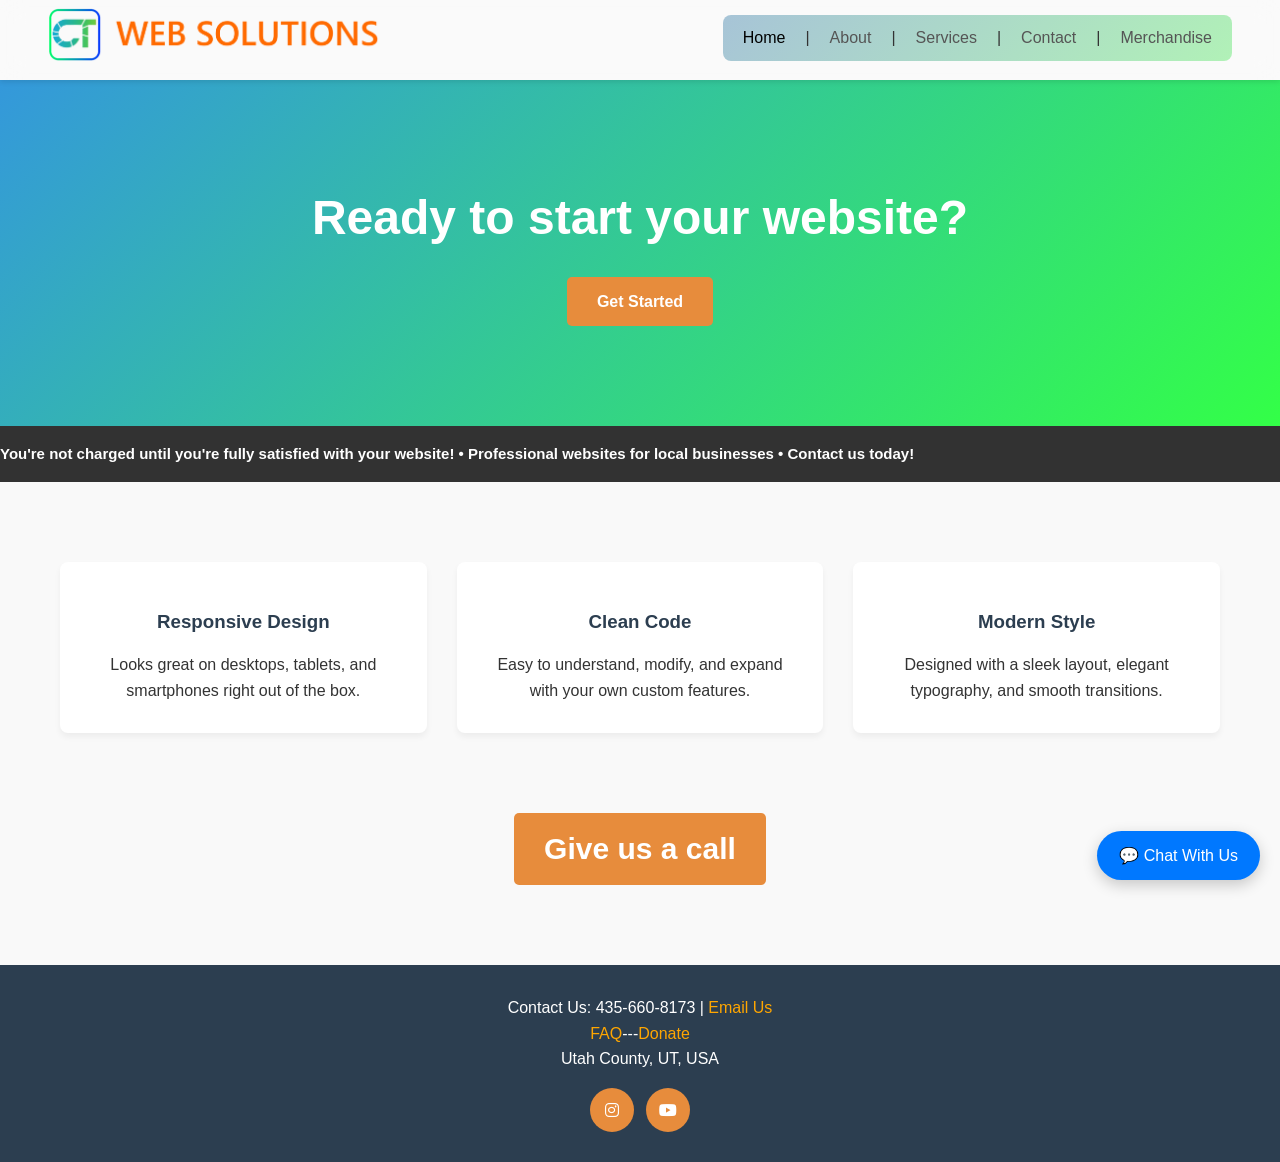
==== index.html @ a3014cbb "Update index.html" ====
<!DOCTYPE html>
<html lang="en">
<head>
    <meta charset="UTF-8">
    <meta name="viewport" content="width=device-width, initial-scale=1.0">
    <title>Home - Cataldo-Turner Web Solutions</title>
    <link rel="stylesheet" href="style.css">
    <link rel="stylesheet" href="https://cdnjs.cloudflare.com/ajax/libs/font-awesome/6.5.2/css/all.min.css" integrity="sha512-..." crossorigin="anonymous" referrerpolicy="no-referrer">
    <link rel="icon" type="image/x-icon" href="/ctwebsolutions/favicon.ico">
    <link rel="apple-touch-icon" sizes="180x180" href="/ctwebsolutions/apple-touch-icon.png">
    <link rel="icon" type="image/png" sizes="32x32" href="/ctwebsolutions/favicon-32x32.png">
    <link rel="icon" type="image/png" sizes="16x16" href="/ctwebsolutions/favicon-16x16.png">
    <link rel="manifest" href="/ctwebsolutions/site.webmanifest">
</head>
<body>

    <header>
        <div class="nav-container">
            <a href="index.html"><img src="logo.png" alt="logo" width="50%"></a>

            <button class="hamburger" id="hamburger">☰</button>

            <ul class="nav-links">
                <li><a href="#" class="active">Home</a></li> | 
                <li><a href="about.html">About</a></li> | 
                <li><a href="services.html">Services</a></li> | 
                <li><a href="contact.html">Contact</a></li> | 
                <li><a href="merchandise.html">Merchandise</a></li>
            </ul>
        </div>

    </header>

    <section class="hero">
        <div class="hero-content">
            <h1>Ready to start your website?</h1>
            <a href="services.html" class="btn">Get Started</a>
        </div>
    </section>

    <div class="announcement-banner">
    <div class="announcement-text">
        You're not charged until you're fully satisfied with your website! • Professional websites for local businesses • Contact us today!
    </div>
</div>

    <section class="features">
        <div class="features-grid">
            <div class="feature-card">
                <h3>Responsive Design</h3>
                <p>Looks great on desktops, tablets, and smartphones right out of the box.</p>
            </div>
            <div class="feature-card">
                <h3>Clean Code</h3>
                <p>Easy to understand, modify, and expand with your own custom features.</p>
            </div>
            <div class="feature-card">
                <h3>Modern Style</h3>
                <p>Designed with a sleek layout, elegant typography, and smooth transitions.</p>
            </div>
        </div>
    </section>

    <!-- Chat Button -->
<button id="chatButton">
    💬 Chat With Us
</button>

<!-- Chat Window -->
<div id="chatWindow" class="hidden">
    <div class="chat-header">
        <span>Website Chat</span>
        <button id="closeChat">&times;</button>
    </div>

    <div class="chat-body">
        <p>Hello! 👋 How can we help you today?</p>
    </div>

    <div class="chat-footer">
        <input type="text" id="chatInput" placeholder="Type a message...">
        <button id="sendMessage">Send</button>
    </div>
</div>

        <div class="contactUs">
            <a href="contact.html" class="btn">Give us a call</a>
        </div>

    <footer>
        <p>Contact Us: 435-660-8173 | <a href="mailto:cataldo.turner.websolutions@gmail.com">Email Us</a></p> 
        <a href="faq.html">FAQ</a>---<a href="https://www.venmo.com/u/ct-websolutions">Donate</a>
        <p>Utah County, UT, USA</p>

        <div class="social">
            <a class="social-btn" href="https://www.instagram.com/cataldo.turner.websolutions/" target="_blank" rel="noopener noreferrer" aria-label="Visit our Instagram"><i class="fab fa-instagram"></i></a>
            <a class="social-btn" href="https://www.youtube.com/@ct-web-solutions" target="_blank" rel="noopener noreferrer" aria-label="Visit our YouTube"><i class="fab fa-youtube"></i></a>
        </div>
    </footer>

    <script src="script.js"></script>
</body>
</html>
---- style.css ----
/* Reset and Base Styles */
        * {
            margin: 0;
            padding: 0;
            box-sizing: border-box;
            font-family: 'Segoe UI', Tahoma, Geneva, Verdana, sans-serif;
        }

        body {
            color: #333;
            line-height: 1.6;
            background-color: #f9f9f9;
        }

        /* Navigation Bar */
        header {
            background-color: #fff;
            box-shadow: 0 2px 5px rgba(0,0,0,0.1);
            position: sticky;
            top: 0;
            z-index: 100;
            left: 0;
            width: 100%;
            height: 80px;
            background: rgba(255, 255, 255, 0.15);
    backdrop-filter: blur(12px);
    -webkit-backdrop-filter: blur(12px);
        }

        header.dark-mode {
            background-color: #333;
            box-shadow: 0 2px 5px rgba(0,0,0,0.1);
            position: sticky;
            top: 0;
            z-index: 100;
        }

        .nav-container {
            display: flex;
            justify-content: space-between;
            align-items: center;
            max-width: 1200px;
            margin: 0 auto;
            padding: 8px;
        }

        .logo {
            font-size: 24px;
            font-weight: bold;
            color: #2c3e50;
            text-decoration: none;
        }

        .nav-links {
            list-style: none;
            display: flex;
            gap: 20px;
            background-image: linear-gradient(135deg, #a7c4d7, #b1f1b7);
            border-radius: 8px;
            padding: 10px 20px;
        }

        .nav-links a {
            text-decoration: none;
            color: #555;
            font-weight: 500;
            transition: color 0.3s;
        }

        .nav-links a:hover {
            color: #ff8b07;
        }

        /* Hero Section */
        .hero {
            background: linear-gradient(135deg, #3498db, #33ff47);
            color: #fff;
            padding: 100px 20px;
            text-align: center;
            text-align: center;
        }

        .hero-content {
            max-width: 800px;
            margin: 0 auto;
            text-align: center;
        }

        .hero h1 {
            font-size: 48px;
            margin-bottom: 20px;
            text-align: center;
        }

        .hero p {
            font-size: 20px;
            margin-bottom: 30px;
            opacity: 0.9;
            text-align: center;
        }

        .btn {
            display: inline-block;
            background-color: #e78c3c;
            color: #fff;
            padding: 12px 30px;
            text-decoration: none;
            border-radius: 5px;
            font-weight: bold;
            transition: background 0.3s;
            border: none;
            cursor: pointer;
        }

        .btn.dark-mode {
            display: inline-block;
            background-color: #e78c3c;
            color: #2b2b2b;
            padding: 12px 30px;
            text-decoration: none;
            border-radius: 5px;
            font-weight: bold;
            transition: background 0.3s;
        }

        .btn:hover {
            background-color: #ca6a0a;
        }

        /* Features Section */
        .features {
            max-width: 1200px;
            margin: 80px auto;
            padding: 0 20px;
        }

        .features-grid {
            display: grid;
            grid-template-columns: repeat(auto-fit, minmax(300px, 1fr));
            gap: 30px;
        }

        .feature-card {
            background: #fff;
            padding: 30px;
            border-radius: 8px;
            box-shadow: 0 4px 6px rgba(0,0,0,0.05);
            text-align: center;
            transition: transform 0.3s;
        }

        .feature-card:hover {
            transform: translateY(-5px);
        }

        .feature-card h3 {
            margin: 15px 0;
            color: #2c3e50;
        }

        /* Footer */
        footer {
            background-color: #2c3e50;
            color: #fff;
            text-align: center;
            padding: 30px 20px;
            margin-top: 80px;
        }

        .social {
            display: flex;
            justify-content: center;
            gap: 12px;
            margin-top: 16px;
        }

        .social-btn {
            display: inline-flex;
            align-items: center;
            justify-content: center;
            width: 44px;
            height: 44px;
            border-radius: 50%;
            background: #e78c3c;
            color: #fff;
            text-decoration: none;
            transition: transform 0.2s ease, background 0.2s ease;
        }

        .social-btn:hover {
            background: #ca6a0a;
            transform: translateY(-2px);
        }

        /* Services Page */
        .services-hero {
            padding: 120px 20px;
        }

        .services-hero h1 {
            font-size: 52px;
        }

        .services-intro {
            max-width: 1000px;
            margin: 80px auto;
            padding: 0 20px;
        }

        .intro-container {
            background: #fff;
            padding: 40px;
            border-radius: 8px;
            box-shadow: 0 4px 6px rgba(0,0,0,0.05);
            text-align: center;
        }

        .intro-container h2 {
            color: #2c3e50;
            margin-bottom: 20px;
            font-size: 36px;
        }

        .intro-container p {
            font-size: 18px;
            color: #555;
            line-height: 1.8;
        }

        /* Benefits Section */
        .benefits {
            max-width: 1200px;
            margin: 80px auto;
            padding: 0 20px;
        }

        .benefits h2 {
            text-align: center;
            color: #2c3e50;
            font-size: 36px;
            margin-bottom: 50px;
        }

        .benefits-grid {
            display: grid;
            grid-template-columns: repeat(auto-fit, minmax(300px, 1fr));
            gap: 30px;
        }

        .benefit-card {
            background: #fff;
            padding: 40px 30px;
            border-radius: 8px;
            box-shadow: 0 4px 6px rgba(0,0,0,0.05);
            text-align: center;
            transition: transform 0.3s, box-shadow 0.3s;
        }

        .benefit-card:hover {
            transform: translateY(-8px);
            box-shadow: 0 8px 12px rgba(0,0,0,0.1);
        }

        .benefit-icon {
            font-size: 48px;
            margin-bottom: 15px;
        }

        .benefit-card h3 {
            color: #2c3e50;
            margin: 15px 0;
            font-size: 20px;
        }

        .benefit-card p {
            color: #666;
            font-size: 15px;
        }

        /* Service Packages Section */
        .service-packages {
            max-width: 1300px;
            margin: 80px auto;
            padding: 0 20px;
        }

        .service-packages h2 {
            text-align: center;
            color: #2c3e50;
            font-size: 36px;
            margin-bottom: 15px;
        }

        .section-subtitle {
            text-align: center;
            color: #888;
            font-size: 18px;
            margin-bottom: 50px;
        }

        .packages-grid {
            display: grid;
            grid-template-columns: repeat(auto-fit, minmax(300px, 1fr));
            gap: 30px;
            margin-bottom: 60px;
        }

        .package-card {
            background: #fff;
            border-radius: 8px;
            box-shadow: 0 4px 6px rgba(0,0,0,0.05);
            overflow: hidden;
            transition: transform 0.3s, box-shadow 0.3s;
            display: flex;
            flex-direction: column;
        }

        .package-card:hover {
            transform: translateY(-5px);
            box-shadow: 0 12px 20px rgba(0,0,0,0.15);
        }

        .package-card.featured {
            border: 3px solid #3498db;
            transform: scale(1.02);
        }

        .package-card.featured:hover {
            transform: scale(1.02) translateY(-5px);
        }

        .package-header {
            padding: 30px 20px;
            color: #fff;
            text-align: center;
            position: relative;
        }

        /* Why Choose Us Section */
        .why-choose-us {
            max-width: 1200px;
            margin: 80px auto;
            padding: 0 20px;
        }

        .why-choose-us h2 {
            text-align: center;
            color: #2c3e50;
            font-size: 36px;
            margin-bottom: 50px;
        }

        .reasons-grid {
            display: grid;
            grid-template-columns: repeat(auto-fit, minmax(250px, 1fr));
            gap: 30px;
        }

        .reason {
            background: #fff;
            padding: 30px;
            border-radius: 8px;
            box-shadow: 0 4px 6px rgba(0,0,0,0.05);
            border-left: 4px solid #3498db;
        }

        .reason h4 {
            color: #2c3e50;
            margin-bottom: 10px;
            font-size: 20px;
        }

        .reason p {
            color: #666;
            line-height: 1.6;
        }

        /* CTA Section */
        .cta-section {
            background: linear-gradient(135deg, #3498db, #2c3e50);
            color: #fff;
            text-align: center;
            padding: 80px 20px;
            margin: 80px 0;
        }

        .cta-section h2 {
            font-size: 40px;
            margin-bottom: 20px;
        }

        .cta-section p {
            font-size: 20px;
            margin-bottom: 30px;
            opacity: 0.9;
        }

        .btn-large {
            padding: 16px 40px;
            font-size: 16px;
            background-color: #e78c3c;
        }

        .btn-large:hover {
            background-color: #e78c3c;
        }

        /* Form Styling for Contact Page */
        main {
            min-height: 60vh;
        }

        .about-section {
            max-width: 900px;
            margin: 60px auto;
            padding: 0 20px;
        }

        .about-section h2 {
            color: #2c3e50;
            font-size: 32px;
            margin: 30px 0 20px 0;
        }

        .about-section h3 {
            color: #2c3e50;
            font-size: 22px;
            margin: 25px 0 15px 0;
        }

        .about-section p {
            font-size: 16px;
            color: #555;
            line-height: 1.8;
            margin-bottom: 15px;
        }

        .about-section ul {
            margin: 20px 0 20px 20px;
            font-size: 16px;
            color: #555;
        }

        .about-section li {
            margin: 10px 0;
            list-style-type: disc;
        }

        .contact-container {
            max-width: 600px;
            margin: 60px auto;
            padding: 0 20px;
            background: #fff;
            padding: 40px;
            border-radius: 8px;
            box-shadow: 0 4px 6px rgba(0,0,0,0.05);
        }

        .contact-container h2 {
            color: #2c3e50;
            font-size: 32px;
            margin-bottom: 20px;
        }

        .contact-container p {
            color: #666;
            margin-bottom: 30px;
            font-size: 16px;
        }

        .form-group {
            margin-bottom: 20px;
        }

        .form-group label {
            display: block;
            margin-bottom: 8px;
            color: #2c3e50;
            font-weight: 600;
        }

        .form-group input,
        .form-group textarea {
            width: 100%;
            padding: 10px 12px;
            border: 1px solid #ddd;
            border-radius: 4px;
            font-size: 15px;
            font-family: inherit;
            transition: border-color 0.3s;
        }

        .form-group input:focus,
        .form-group textarea:focus {
            outline: none;
            border-color: #3498db;
            box-shadow: 0 0 5px rgba(52, 152, 219, 0.3);
        }

        .contact-container button {
            width: 100%;
            padding: 12px;
            background-color: #ff7e39;
            color: #fff;
            border: none;
            border-radius: 5px;
            font-size: 16px;
            font-weight: bold;
            cursor: pointer;
            transition: background 0.3s;
        }

        .contact-container button:hover {
            background-color: #ff823e;
        }

img.about-image {
    float: left;
    margin-right: 20px;
    max-width: 100%;
    height: auto;
    border-radius: 9px;
    border: 2.5px solid transparent;
    background: linear-gradient(white, white) padding-box,
                linear-gradient(to right, rgb(0, 255, 106), rgb(0, 51, 255)) border-box;
}

.sam {
    border-radius: 9px;
    border: 2.5px solid transparent;
    background: linear-gradient(white, white) padding-box,
                linear-gradient(to right, rgb(0, 255, 106), rgb(0, 51, 255)) border-box;
    padding: 8px;
}

.caeden {
    border-radius: 9px;
    border: 2.5px solid transparent;
    background: linear-gradient(white, white) padding-box,
                linear-gradient(to right, rgb(0, 255, 106), rgb(0, 51, 255)) border-box;
    padding: 8px;
}

a {
    color: #ffa600;
    text-decoration: none;
}

/* Smooth transitions */
body,
nav,
header,
section,
footer,
button,
.card {
    transition: background-color 0.4s ease,
                color 0.4s ease,
                border-color 0.4s ease;
}

/* Dark Mode */
body.dark-mode {
    background-color: #1e1e1e;
    color: #f5f5f5;
}

body.dark-mode button {
    background-color: #2d8cff;
}

a.active {
    color: #000000;
}

.contactUs {
    text-align: center;
    margin: 60px 0;
    font-size: 30px;
}

.announcement-banner {
    background: #323232;
    color: white;
    overflow: hidden;
    white-space: nowrap;
    padding: 15px 0;
    width: 100%;
}

.announcement-text {
    display: inline-block;
    animation: scroll-banner 36s linear infinite;
    font-weight: bold;
    font-size: 15px;
}

@keyframes scroll-banner {
    from {
        transform: translateX(0);
    }

    to {
        transform: translateX(-100%);
    }
}

.announcement-text:hover {
    animation-play-state: paused;
}

/* MOBILE IMPROVEMENTS */
@media (max-width: 768px) {

    /* Make the logo scale down */
    .nav-container img {
        width: 220px;
        max-width: 90%;
        height: auto;
    }

    /* Remove the | separators on mobile */
    .nav-links li {
        width: 100%;
    }

    /* Smaller hero text */
    .hero h1,
    .services-hero h1 {
        font-size: 2rem;
    }

    .hero p,
    .services-hero p {
        font-size: 1rem;
    }

    /* Better spacing */
    .features,
    .benefits,
    .why-choose-us,
    .about-section,
    .contact-container {
        margin: 40px auto;
    }

    /* About page image */
    .about-image {
        float: none !important;
        display: block;
        width: 100%;
        margin: 0 auto 20px auto;
    }

    /* Fix announcement banner text */
    .announcement-text {
        font-size: 14px;
        animation-duration: 25s;
    }

    /* Buttons fit on small screens */
    .btn,
    .btn-large {
        width: 100%;
        max-width: 300px;
        text-align: center;
    }

    /* Contact form padding */
    .contact-container {
        padding: 25px;
    }
}

/* Hamburger Button */
.hamburger {
    display: none;
    font-size: 30px;
    background: none;
    border: none;
    color: #333;
    cursor: pointer;
}

/* Mobile Styles */
@media (max-width: 768px) {

    .nav-container {
        flex-direction: row;
        justify-content: space-between;
        align-items: center;
        position: relative;
    }

    .nav-container img {
        width: 200px;
        height: auto;
    }

    .hamburger {
        display: block;
    }

    .nav-links {
        display: none;
        flex-direction: column;

        position: absolute;
        top: 100%;
        left: 0;

        width: 100%;

        background: white;

        padding: 20px;
        gap: 15px;

        box-shadow: 0 5px 10px rgba(0,0,0,0.1);
    }

    .nav-links.active {
        display: flex;
    }

    .nav-links li {
        text-align: center;
        list-style: none;
    }
}

.page-header {
    text-align: center;
    padding: 100px 20px 50px;
}

.page-header h1 {
    font-size: 3rem;
    margin-bottom: 10px;
}

.page-header p {
    color: #777;
    font-size: 1.1rem;
}

.faq-container {
    max-width: 900px;
    margin: 0 auto 80px;
    padding: 0 20px;
}

.faq-item {
    background: var(--card-color, #fff);
    border-radius: 12px;
    margin-bottom: 15px;
    overflow: hidden;
    box-shadow: 0 4px 12px rgba(0,0,0,0.08);
}

.faq-question {
    width: 100%;
    background: transparent;
    border: none;
    padding: 22px;
    font-size: 18px;
    font-weight: 600;
    text-align: left;
    cursor: pointer;
    display: flex;
    justify-content: space-between;
    align-items: center;
}

.faq-question span {
    font-size: 24px;
}

.faq-answer {
    max-height: 0;
    overflow: hidden;
    transition: max-height 0.35s ease;
}

.faq-answer.active {
    max-height: 200px;
}

.faq-answer p {
    padding: 0 22px 22px;
    line-height: 1.6;
    color: #666;
}

/* Chat Button */
#chatButton {
    position: fixed;
    bottom: 20px;
    right: 20px;
    background: #0078ff;
    color: white;
    border: none;
    padding: 15px 22px;
    border-radius: 50px;
    cursor: pointer;
    font-size: 16px;
    box-shadow: 0 5px 15px rgba(0,0,0,.2);
    transition: .3s;
    z-index: 999;
}

#chatButton:hover {
    background: #005fcc;
    transform: scale(1.05);
}

/* Chat Window */
#chatWindow {
    position: fixed;
    bottom: 90px;
    right: 20px;
    width: 320px;
    height: 420px;
    background: white;
    border-radius: 15px;
    box-shadow: 0 10px 30px rgba(0,0,0,.25);
    display: flex;
    flex-direction: column;
    overflow: hidden;
    z-index: 999;
}

.hidden {
    display: none !important;
}

.chat-header {
    background: #0078ff;
    color: white;
    padding: 15px;
    display: flex;
    justify-content: space-between;
    align-items: center;
    font-weight: bold;
}

.chat-header button {
    background: none;
    border: none;
    color: white;
    font-size: 22px;
    cursor: pointer;
}

.chat-body {
    flex: 1;
    padding: 15px;
    overflow-y: auto;
    background: #f7f7f7;
}

.chat-footer {
    display: flex;
    border-top: 1px solid #ddd;
}

.chat-footer input {
    flex: 1;
    padding: 12px;
    border: none;
    outline: none;
}

.chat-footer button {
    border: none;
    background: #0078ff;
    color: white;
    padding: 12px 16px;
    cursor: pointer;
}

#navToggle {
    display: none;
}

#navToggle ~ label {
    cursor: pointer;
    font-size: xx-large;
    transform: translateY(-35%);
}

#navToggle ~ ul {
    display: flex;
    flex-direction: column;
    padding: 0px;
    max-height: 0;
    overflow: hidden;
    transition: max-height 0.4s;
}

#navToggle ~ ul a {
    background-color: #333333;
    padding: 16px;
}

#navToggle ~ ul a:hover {
    background-color: #555555;
}

#navToggle:checked ~ ul {
    max-height: 350px;
}

.nav-menu {
    display: flex;
    flex-direction: column;
    align-items: self-end;
}
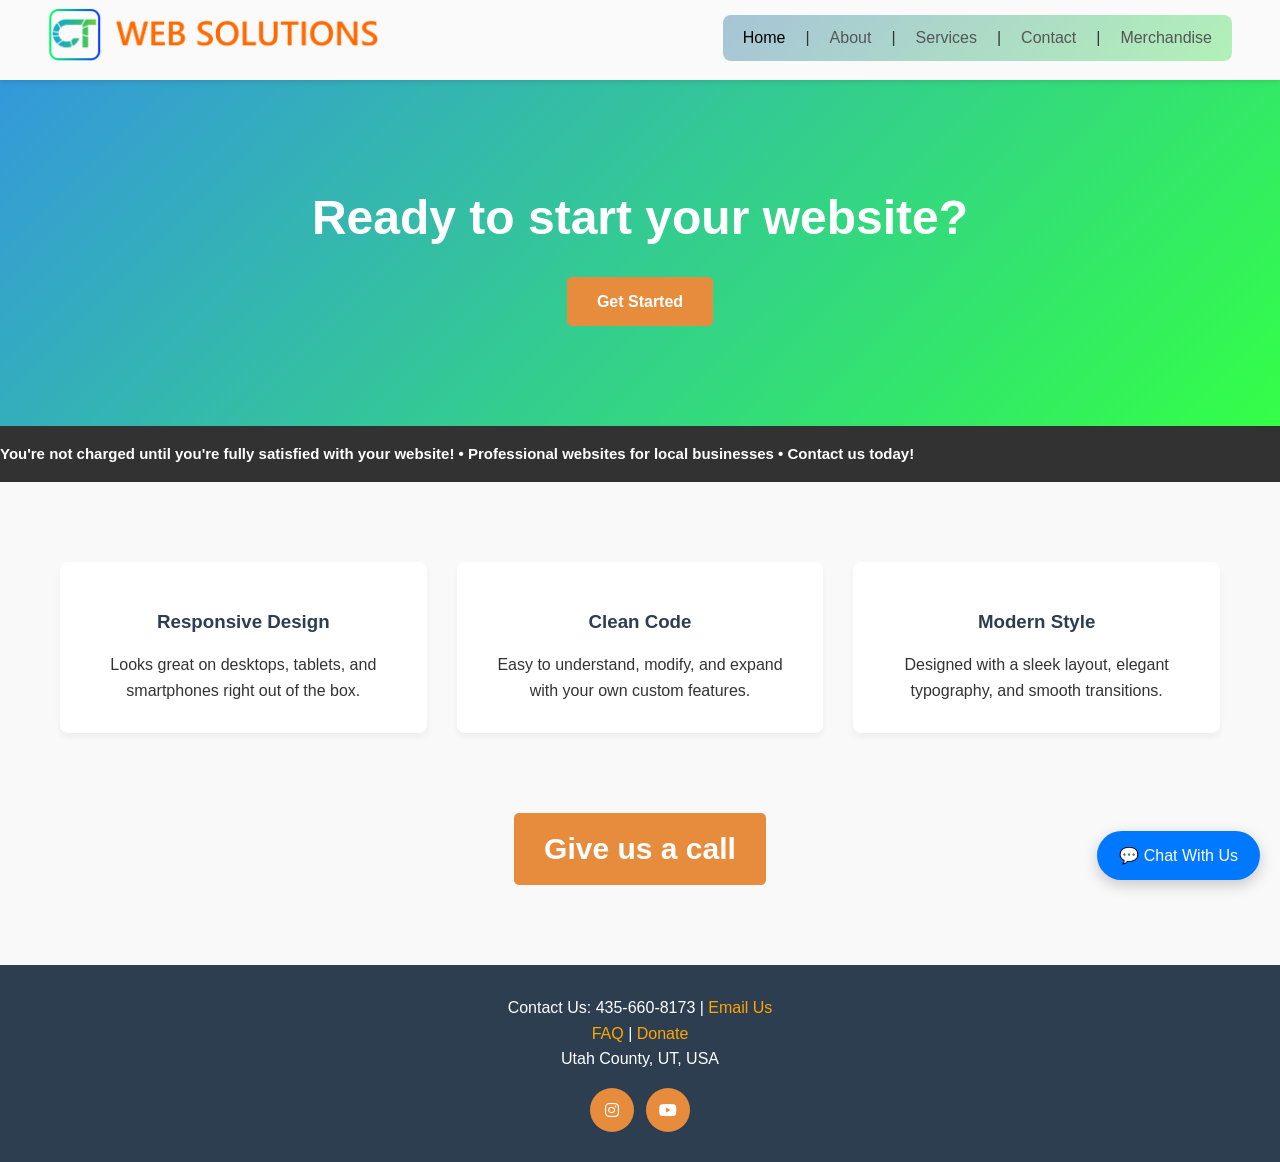
==== commit bef1d47e: "Update index.html" ====
--- a/index.html
+++ b/index.html
@@ -89,7 +89,7 @@
 
     <footer>
         <p>Contact Us: 435-660-8173 | <a href="mailto:cataldo.turner.websolutions@gmail.com">Email Us</a></p> 
-        <a href="faq.html">FAQ</a>---<a href="https://www.venmo.com/u/ct-websolutions">Donate</a>
+        <a href="faq.html">FAQ </a>|<a href="https://www.venmo.com/u/ct-websolutions"> Donate</a>
         <p>Utah County, UT, USA</p>
 
         <div class="social">
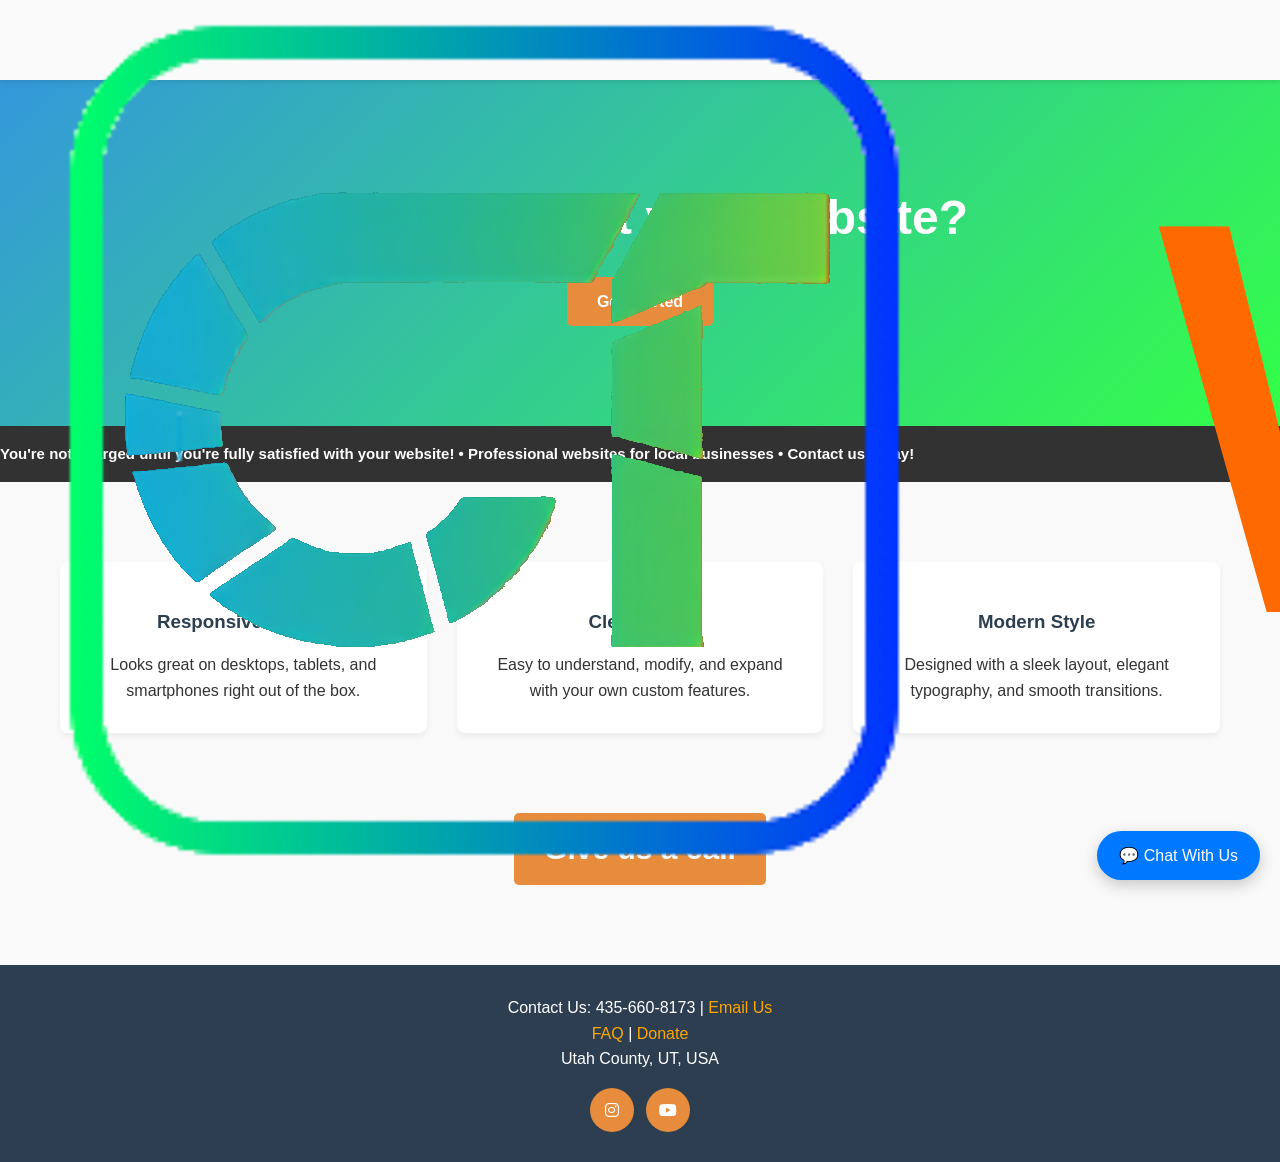
==== commit 3c6efeaa: "Update index.html" ====
--- a/index.html
+++ b/index.html
@@ -16,7 +16,7 @@
 
     <header>
         <div class="nav-container">
-            <a href="index.html"><img src="logo.png" alt="logo" width="50%"></a>
+            <a href="index.html"><img src="logo.png" alt="Cataldo-Turner Web Solutions logo" class="logo"></a>
 
             <button class="hamburger" id="hamburger">☰</button>
 
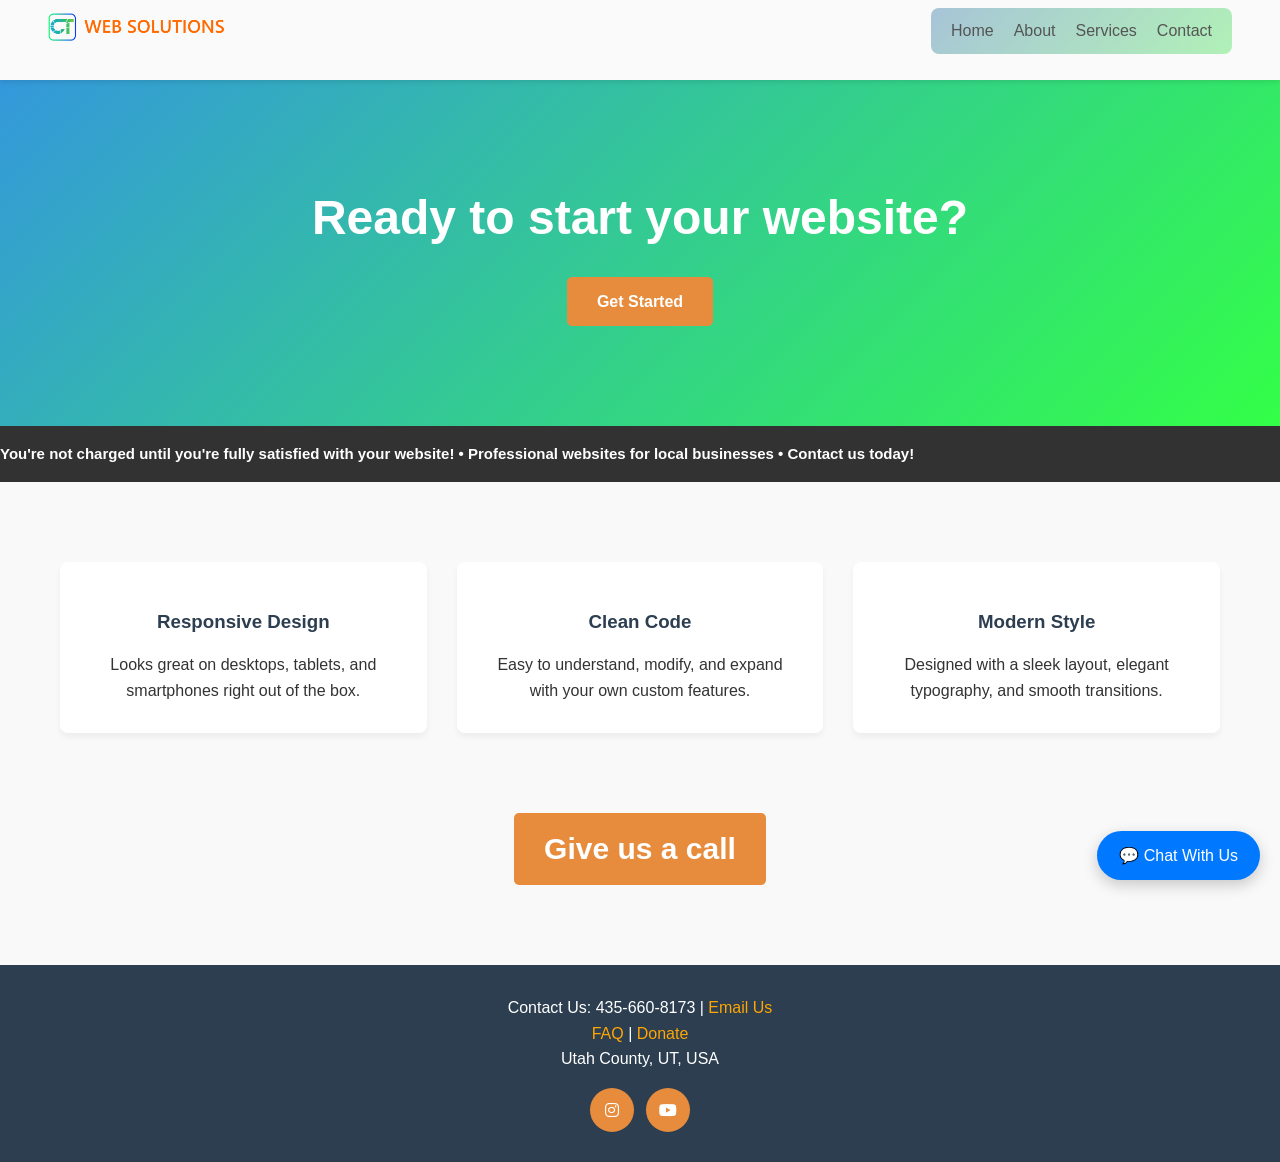
==== commit 7d8ee385: "Update index.html" ====
--- a/index.html
+++ b/index.html
@@ -21,12 +21,11 @@
             <button class="hamburger" id="hamburger">☰</button>
 
             <ul class="nav-links">
-                <li><a href="#" class="active">Home</a></li> | 
-                <li><a href="about.html">About</a></li> | 
-                <li><a href="services.html">Services</a></li> | 
-                <li><a href="contact.html">Contact</a></li> | 
-                <li><a href="merchandise.html">Merchandise</a></li>
-            </ul>
+    <li><a href="index.html">Home</a></li>
+    <li><a href="about.html">About</a></li>
+    <li><a href="services.html">Services</a></li>
+    <li><a href="contact.html">Contact</a></li>
+</ul>
         </div>
 
     </header>
--- a/style.css
+++ b/style.css
@@ -1,4 +1,3 @@
-        /* Reset and Base Styles */
         * {
             margin: 0;
             padding: 0;
@@ -12,7 +11,6 @@
             background-color: #f9f9f9;
         }
 
-        /* Navigation Bar */
         header {
             background-color: #fff;
             box-shadow: 0 2px 5px rgba(0,0,0,0.1);
@@ -49,6 +47,8 @@
             font-weight: bold;
             color: #2c3e50;
             text-decoration: none;
+            width: 180px;
+            height: auto;
         }
 
         .nav-links {
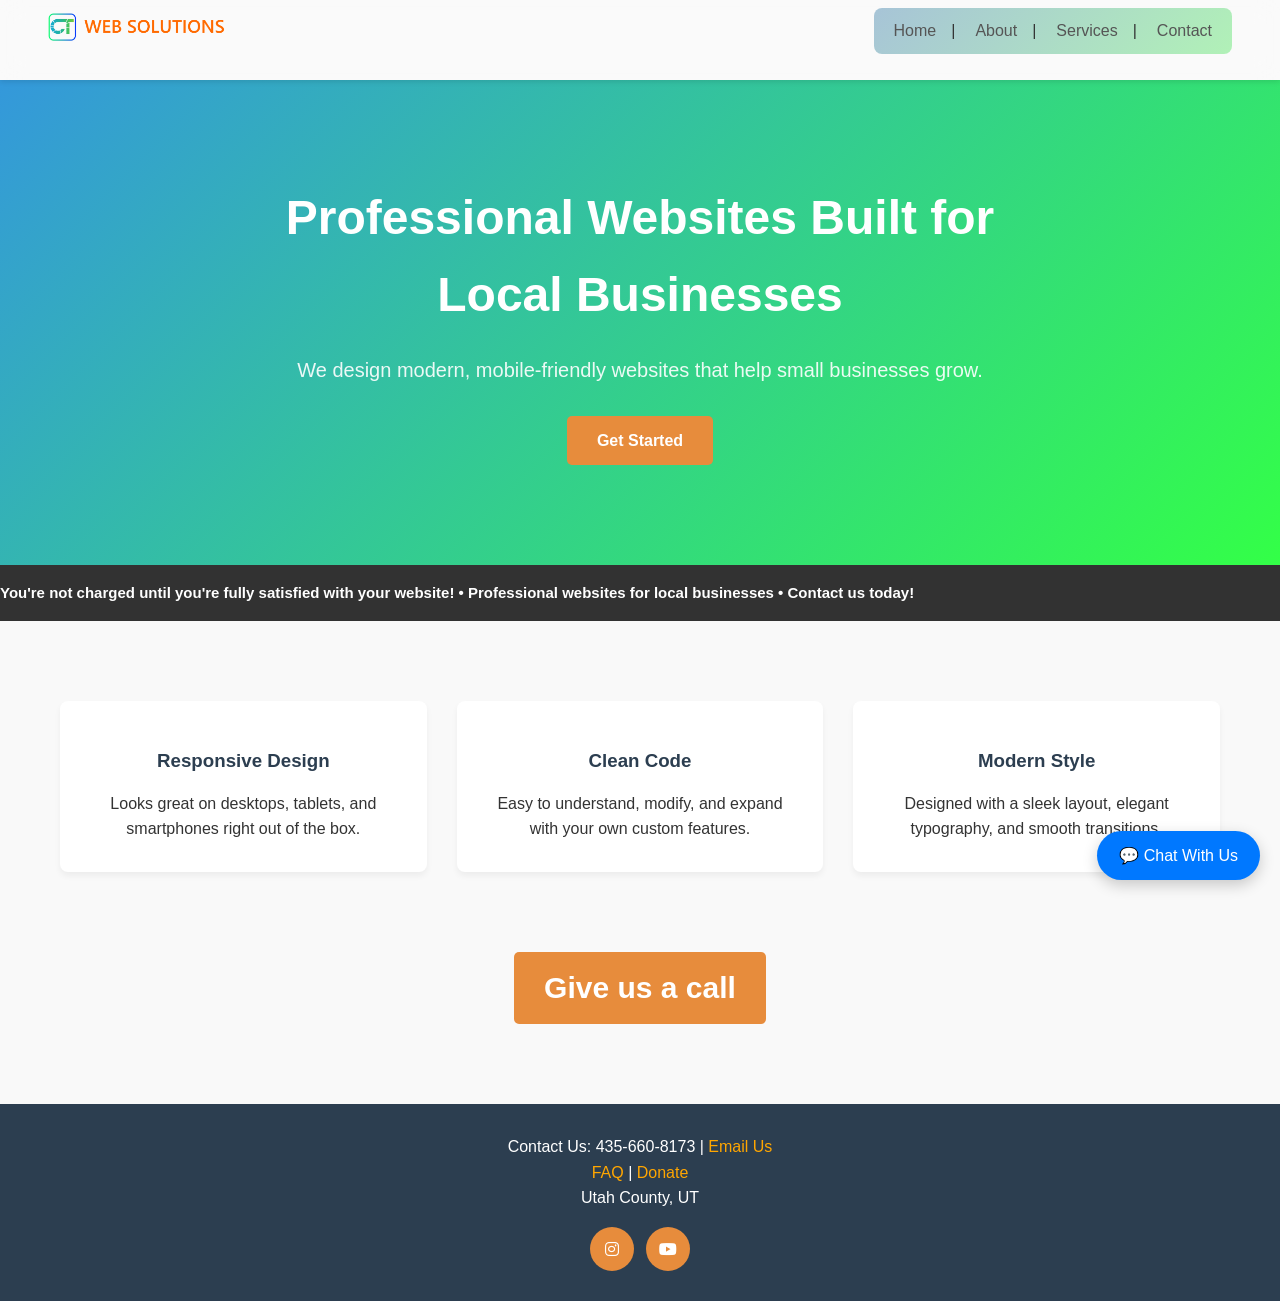
==== commit dbd11459: "Update index.html" ====
--- a/index.html
+++ b/index.html
@@ -3,7 +3,8 @@
 <head>
     <meta charset="UTF-8">
     <meta name="viewport" content="width=device-width, initial-scale=1.0">
-    <title>Home - Cataldo-Turner Web Solutions</title>
+    <meta name="description" content="Cataldo-Turner Web Solutions builds professional websites for local businesses. Affordable, modern, and mobile-friendly designs.">
+    <title>Cataldo-Turner Web Solutions | Websites for Local Businesses</title>
     <link rel="stylesheet" href="style.css">
     <link rel="stylesheet" href="https://cdnjs.cloudflare.com/ajax/libs/font-awesome/6.5.2/css/all.min.css" integrity="sha512-..." crossorigin="anonymous" referrerpolicy="no-referrer">
     <link rel="icon" type="image/x-icon" href="/ctwebsolutions/favicon.ico">
@@ -32,7 +33,10 @@
 
     <section class="hero">
         <div class="hero-content">
-            <h1>Ready to start your website?</h1>
+            <h1>Professional Websites Built for Local Businesses</h1>
+<p>
+We design modern, mobile-friendly websites that help small businesses grow.
+</p>
             <a href="services.html" class="btn">Get Started</a>
         </div>
     </section>
@@ -89,7 +93,7 @@
     <footer>
         <p>Contact Us: 435-660-8173 | <a href="mailto:cataldo.turner.websolutions@gmail.com">Email Us</a></p> 
         <a href="faq.html">FAQ </a>|<a href="https://www.venmo.com/u/ct-websolutions"> Donate</a>
-        <p>Utah County, UT, USA</p>
+        <p>Utah County, UT</p>
 
         <div class="social">
             <a class="social-btn" href="https://www.instagram.com/cataldo.turner.websolutions/" target="_blank" rel="noopener noreferrer" aria-label="Visit our Instagram"><i class="fab fa-instagram"></i></a>
--- a/style.css
+++ b/style.css
@@ -41,6 +41,11 @@
             margin: 0 auto;
             padding: 8px;
         }
+
+        .nav-links li:not(:last-child)::after {
+            content:"|";
+            margin-left:15px;
+}
 
         .logo {
             font-size: 24px;
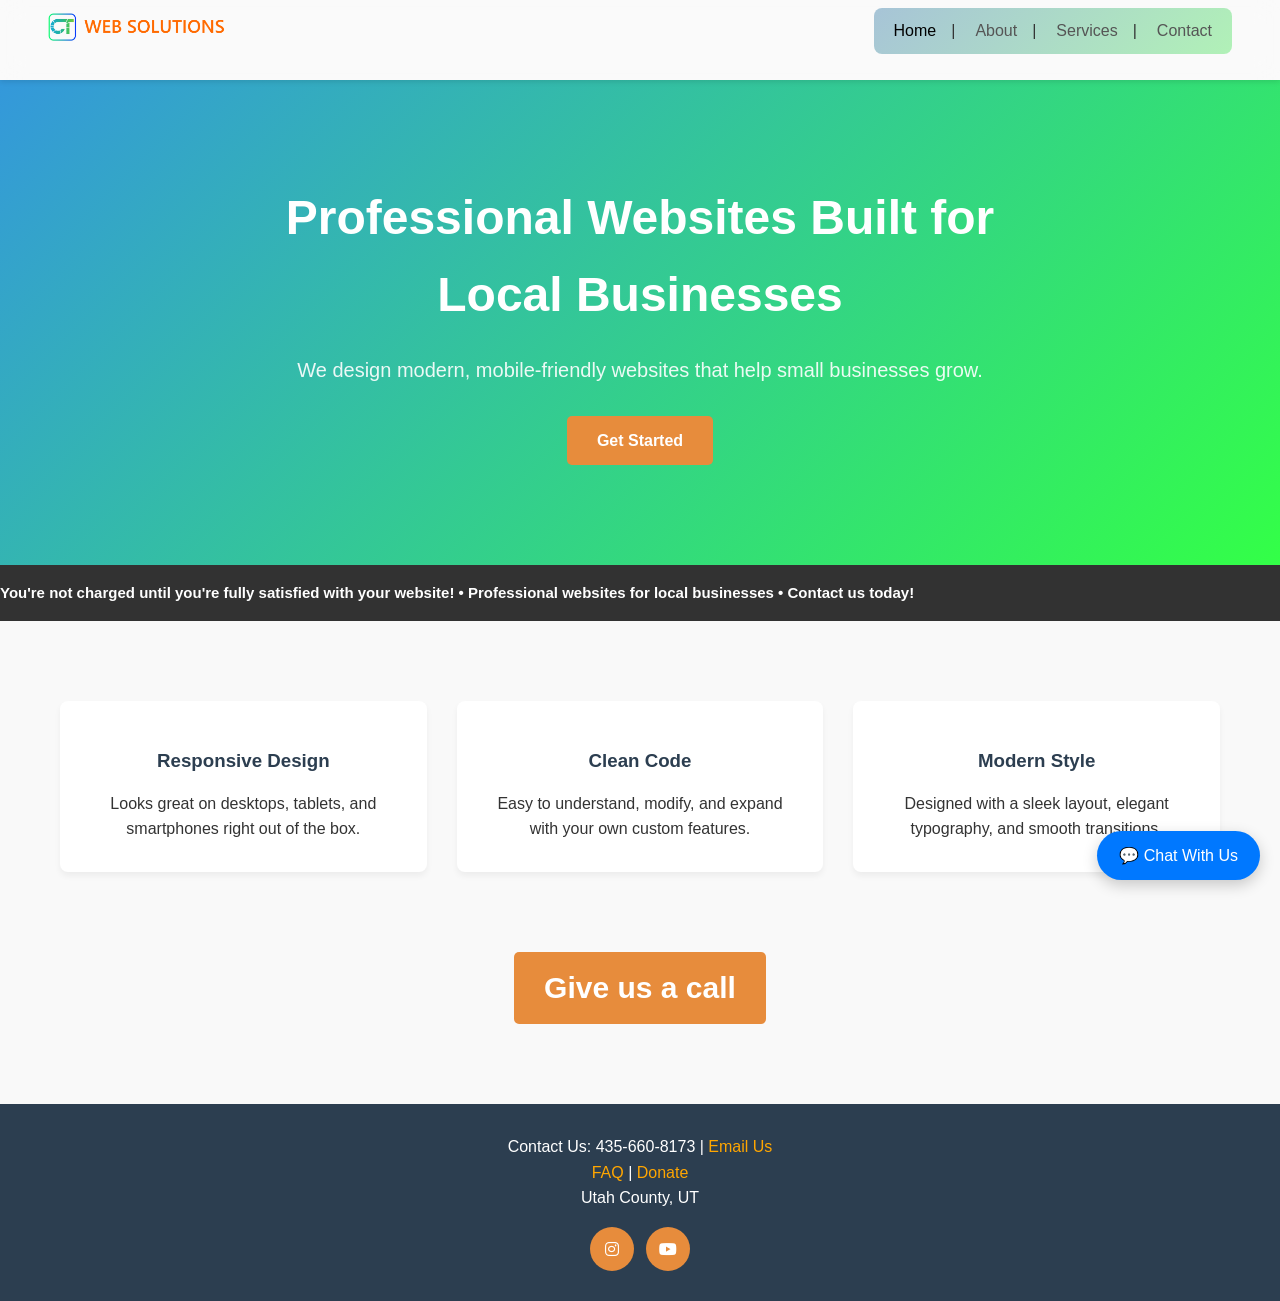
==== commit fbe1ed80: "Update index.html" ====
--- a/index.html
+++ b/index.html
@@ -7,7 +7,7 @@
     <title>Cataldo-Turner Web Solutions | Websites for Local Businesses</title>
     <link rel="stylesheet" href="style.css">
     <link rel="stylesheet" href="https://cdnjs.cloudflare.com/ajax/libs/font-awesome/6.5.2/css/all.min.css" integrity="sha512-..." crossorigin="anonymous" referrerpolicy="no-referrer">
-    <link rel="icon" type="image/x-icon" href="/ctwebsolutions/favicon.ico">
+    <link rel="icon" type="image/x-icon" href="favicon.ico">
     <link rel="apple-touch-icon" sizes="180x180" href="/ctwebsolutions/apple-touch-icon.png">
     <link rel="icon" type="image/png" sizes="32x32" href="/ctwebsolutions/favicon-32x32.png">
     <link rel="icon" type="image/png" sizes="16x16" href="/ctwebsolutions/favicon-16x16.png">
@@ -22,7 +22,7 @@
             <button class="hamburger" id="hamburger">☰</button>
 
             <ul class="nav-links">
-    <li><a href="index.html">Home</a></li>
+    <li><a href="index.html" class="active">Home</a></li>
     <li><a href="about.html">About</a></li>
     <li><a href="services.html">Services</a></li>
     <li><a href="contact.html">Contact</a></li>
